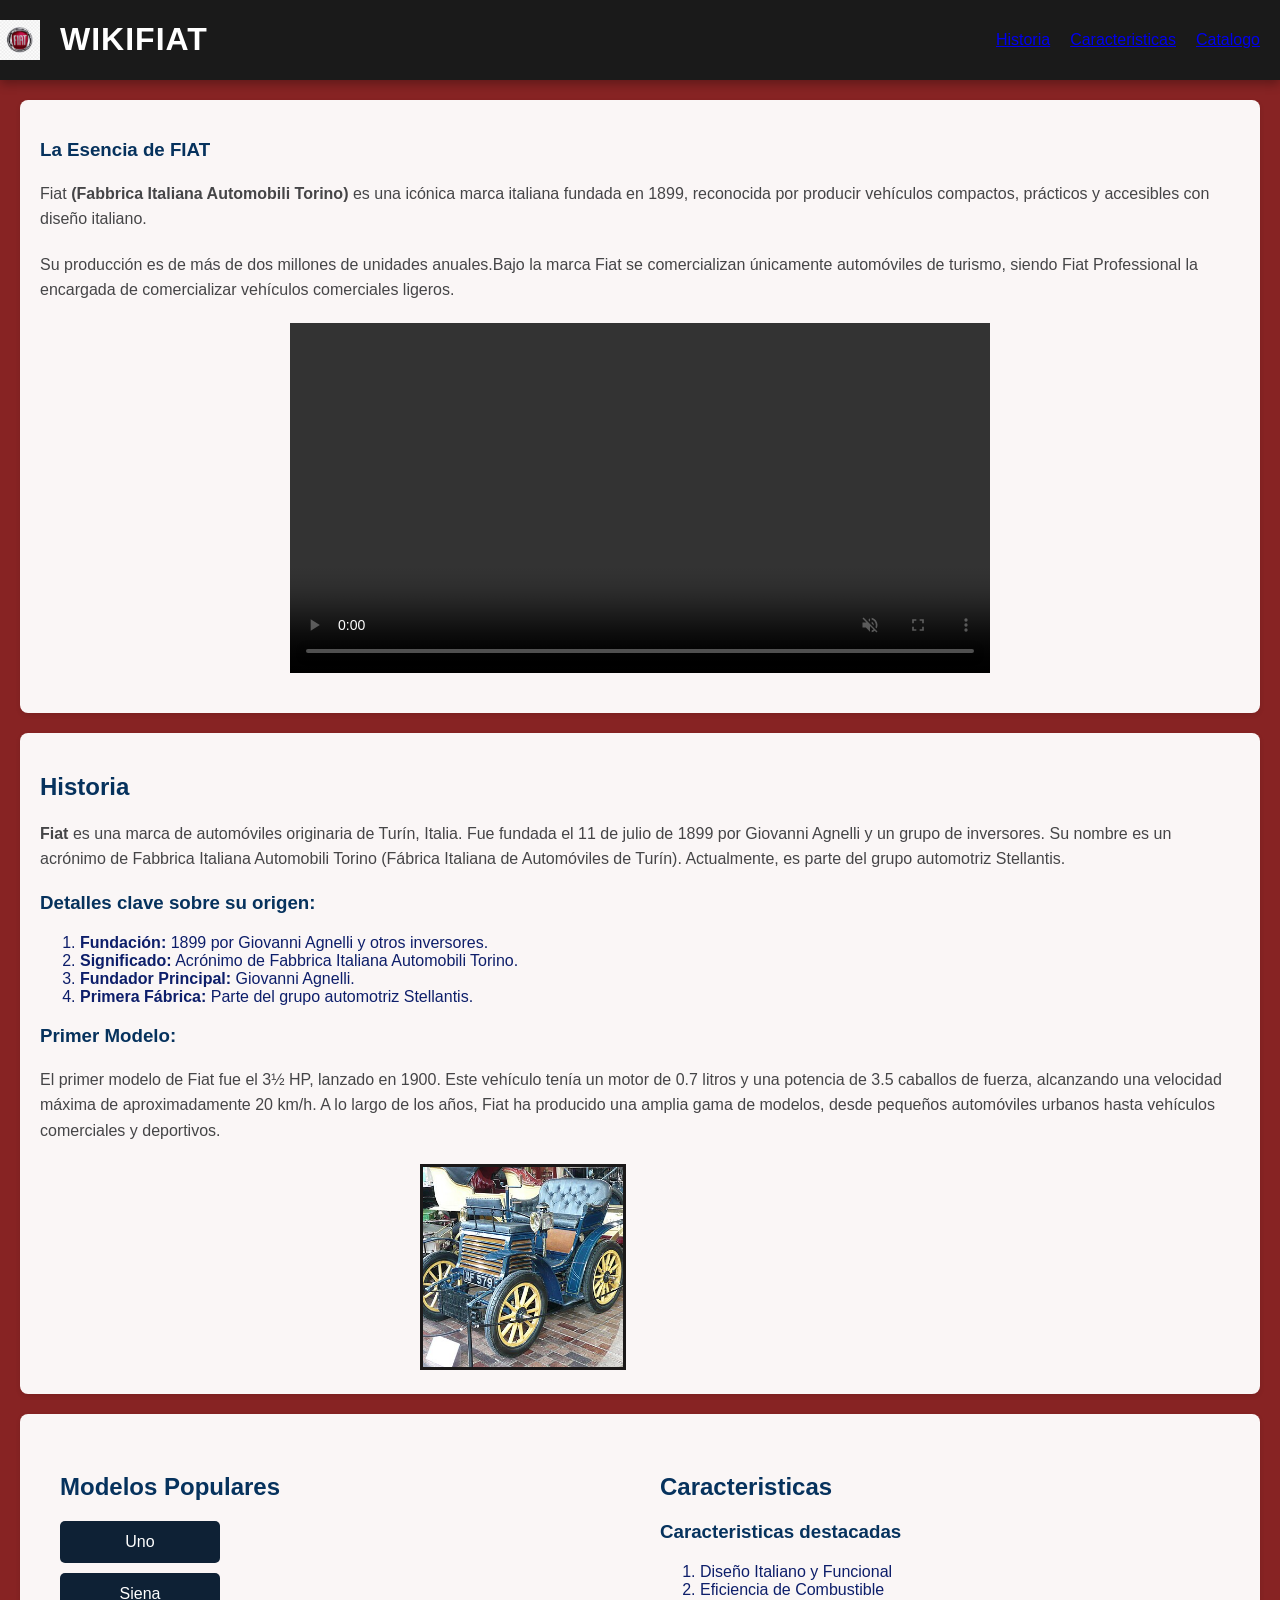
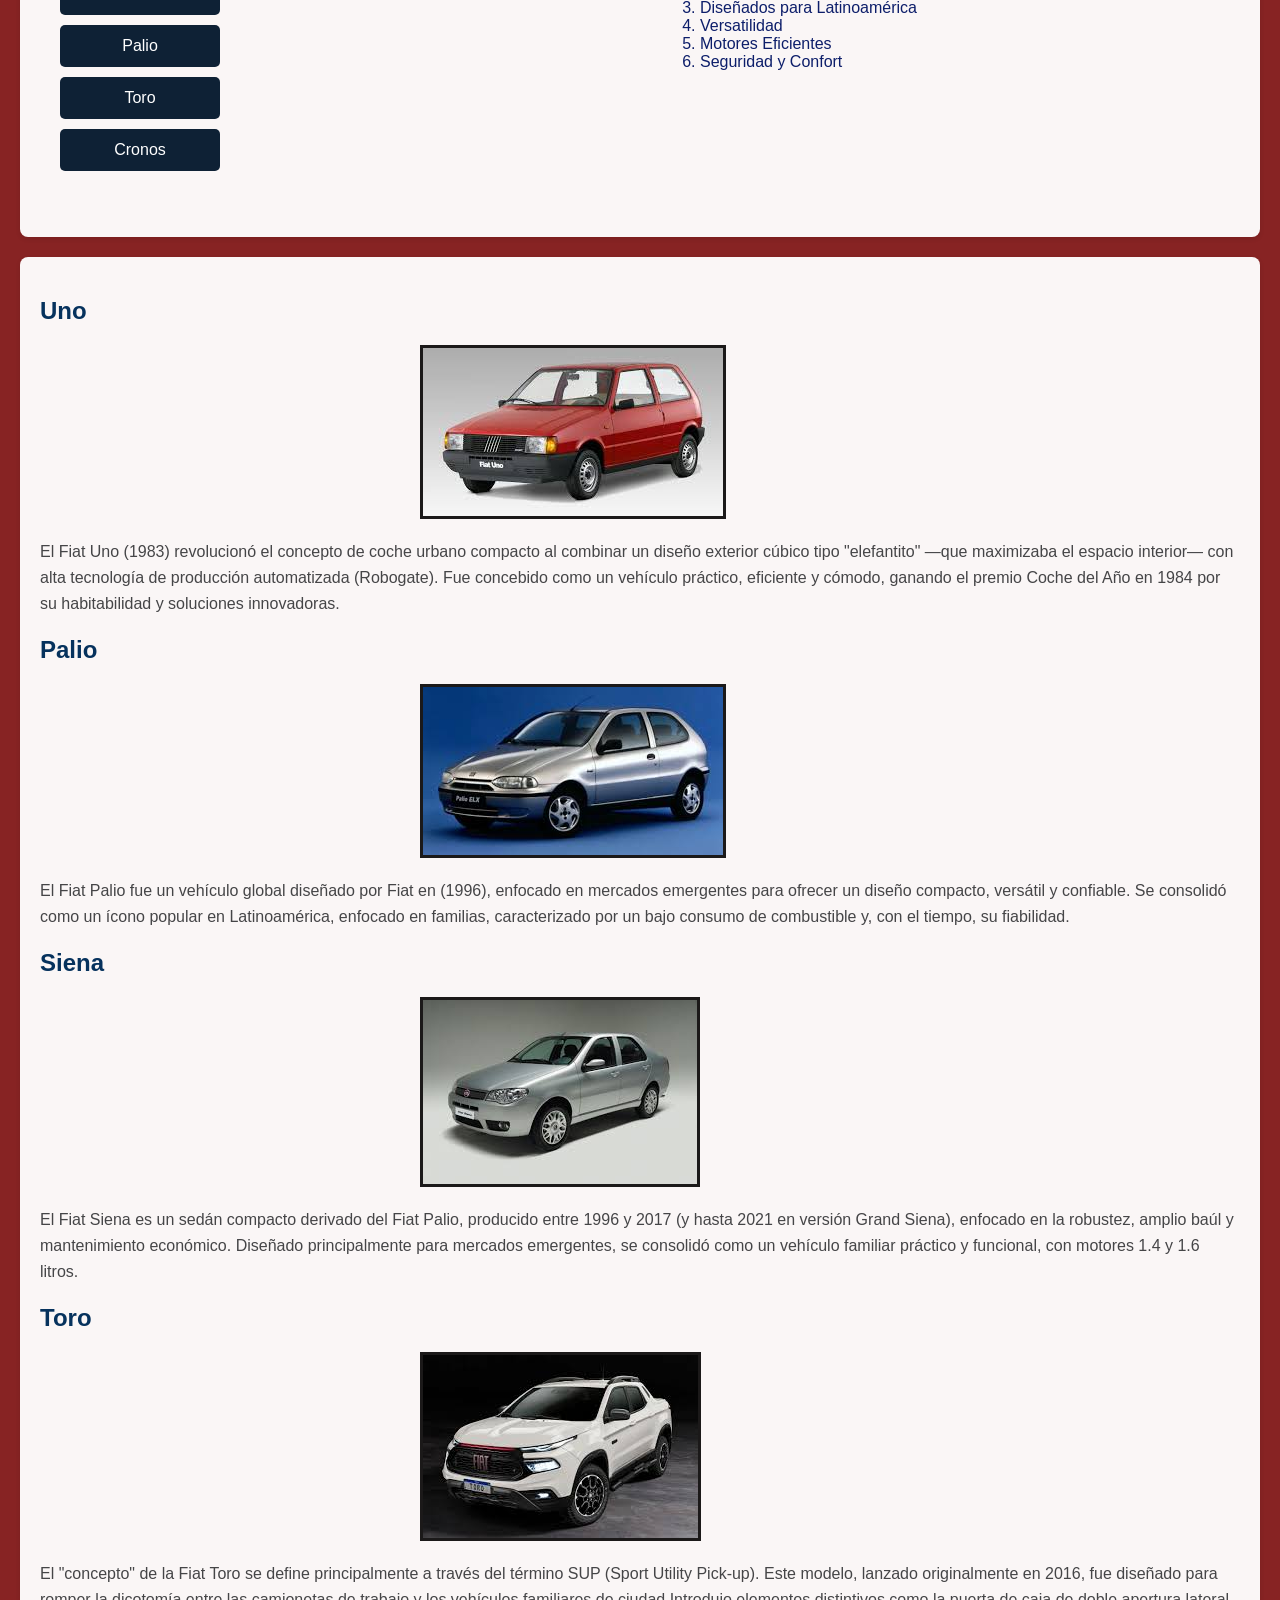
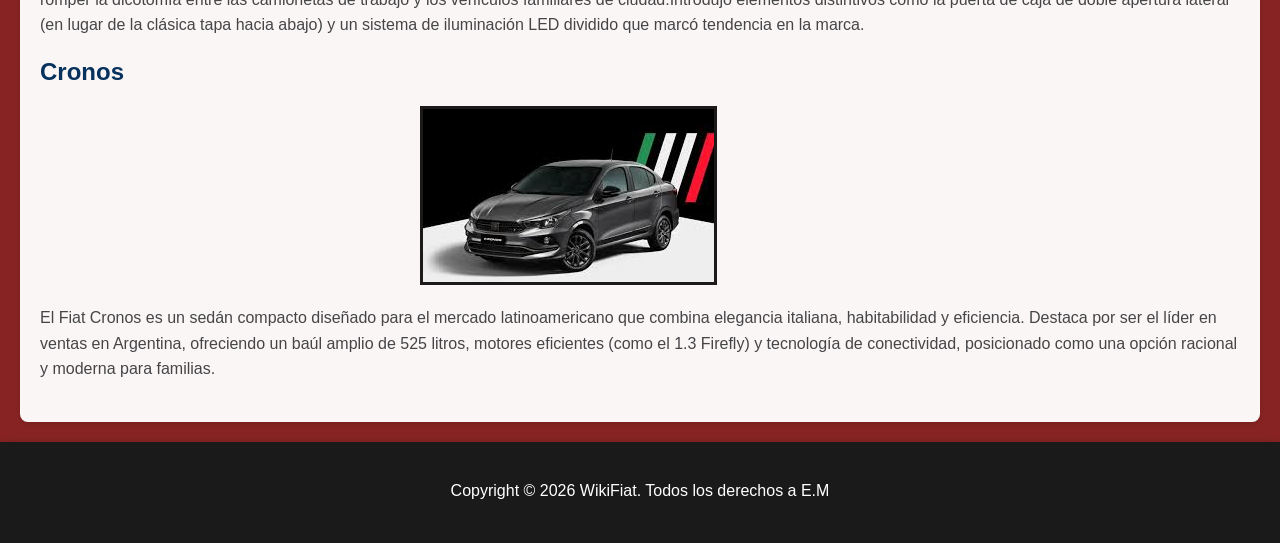
==== index.html @ 809c586a "Add files via upload" ====
<!DOCTYPE html>
<html>
  <head>
    <meta charset="UTF-8">
    <meta name="viewport" content ="width=device-width">  
    <title>WikiFiaT</title>
    <link href="style.css" rel="stylesheet"> 
    
    <meta name="description" content="Fiat (Fabbrica Italiana Automobili Torino) es una icónica marca italiana fundada en 1899, reconocida por producir vehículos compactos, prácticos y accesibles con diseño italiano.">

    <meta property="og:title"content="Wikifiat todo sobre Fiat">

    <meta property="og:description" content="Fiat (Fabbrica Italiana Automobili Torino) es una icónica marca italiana fundada en 1899, reconocida por producir vehículos compactos, prácticos y accesibles con diseño italiano.">

    <meta property="og:image" content="logofiat.jpeg">
    <meta property="og:image:alt"content="Una imagen de el logo de Fiat">



    <meta name="robots"content="index, follow">
    <meta name="theme-colors" content=" #AA2B1D">
    

    <link rel="icon" type="image/jpeg" href="logofiat.jpeg">


  </head>

  <body> 
  <header class= "contenedor-principal">
    <img class ="logo" src="logofiat.jpeg" alt="Logo de Fiat">
    <h1 class= "titulo">WikiFIAT</h1>
    
    

    <nav class="Menu">
      <a class= Historia href="#Historia">Historia</a>
      <a class= Caracteristicas href="#Caracteristicas">Caracteristicas</a>
      <a class= Catalogo href="https://www.google.com/search?q=modelos+de+fiat&client=firefox-b-lm&hs=UlI&sca_esv=9e0af5be28576de2&udm=2&biw=1366&bih=589&sxsrf=ANbL-n7YUYq1dv4CwIhhXYiju2MEA_ws3w%3A1775143396625&ei=5InOaf7vJcefqtsPtdOQiAc&oq=modelos+de+fiat&gs_lp=[base64]&sclient=gws-wiz-img" target="_blank">Catalogo</a>
    </nav>
  </header>

  <section class="contenido"> 
  <article>
    <h3 >La Esencia de FIAT</h3>

    <main>

    <p> Fiat <strong>(Fabbrica Italiana Automobili Torino)</strong> es una icónica marca italiana fundada en 1899, reconocida por producir vehículos compactos, prácticos y accesibles con diseño italiano.</p>

    <p>Su producción es de más de dos millones de unidades anuales.Bajo la marca Fiat se comercializan únicamente automóviles de turismo, siendo Fiat Professional la encargada de comercializar vehículos comerciales ligeros.</p>

    <video class="video" controls autoplay loop muted src="Ccronos.mp4"></video>
  </article>
  </section>



<section class="contenido2">
    <article>
      <header>
        <h2 id="Historia">Historia</h2>
        </header>
        <p>
          <strong>Fiat</strong> es una marca de automóviles originaria de
          Turín, Italia. Fue fundada el 11 de julio de 1899 por Giovanni Agnelli y un grupo de inversores. Su nombre es un  acrónimo de Fabbrica Italiana Automobili Torino (Fábrica Italiana de Automóviles de Turín). Actualmente, es parte del grupo automotriz Stellantis.
        </p>
        
        <h3>Detalles clave sobre su origen:</h3>
        <ol >
          <li><strong>Fundación:</strong> 1899 por Giovanni Agnelli y otros inversores.</li>
          <li><strong>Significado:</strong> Acrónimo de Fabbrica Italiana Automobili Torino.</li>
          <li><strong>Fundador Principal:</strong> Giovanni Agnelli.</li>
          <li><strong>Primera Fábrica:</strong> Parte del grupo automotriz Stellantis.</li>
        </ol>


        <footer>
          <h3>Primer Modelo: </h3>

          <p>El primer modelo de Fiat fue el 3½ HP, lanzado en 1900. Este vehículo tenía un motor de 0.7 litros y una potencia de 3.5 caballos de fuerza, alcanzando una velocidad máxima de aproximadamente 20 km/h. A lo largo de los años, Fiat ha producido una amplia gama de modelos, desde pequeños automóviles urbanos hasta vehículos comerciales y deportivos.</p>

          <img class="fiat-viejo" src="1899_FIAT.JPG"alt="Primer modelo de Fiat">

  </article>
</section>

    <section class="contenido3">
      <article>

  <div class="contenedor-columnas"> <article>
      <h2 id="Modelos Populares">Modelos Populares</h2>
      <ul class="modelos" id="lista-modelos">
        <li><a class="tipo" href="#Uno">Uno</a></li>
        <li><a class="tipo" href="#Siena">Siena</a></li>
        <li><a class="tipo" href="#Palio">Palio</a></li>
        <li><a class="tipo" href="#Toro">Toro</a></li>
        <li><a class="tipo" href="#Cronos">Cronos</a></li>
      </ul>
    </article>

    <aside>
      <h2 id="Caracteristicas">Caracteristicas</h2>
      <header>
        <h3>Caracteristicas destacadas</h3>
      </header>
      <ol class="caracteristicas">
        <li>Diseño Italiano y Funcional</li>
        <li>Eficiencia de Combustible</li>
        <li>Diseñados para Latinoamérica</li>
        <li>Versatilidad</li>
        <li>Motores Eficientes</li>
        <li>Seguridad y Confort</li>
      </ol>
    </aside>
  
  </div> </section>

      </article>
    </section>
    
    
    <section class="contenido3">
      <article>

    <h2 id="Uno">Uno</h2>
    <img  class="fiatuno"src="Uno.jpeg" alt="Fiat Uno">
    <p>El Fiat Uno (1983) revolucionó el concepto de
    coche urbano compacto al combinar un diseño exterior cúbico tipo "elefantito" —que maximizaba el espacio interior— con alta tecnología de producción automatizada (Robogate). Fue concebido como un vehículo práctico, eficiente y cómodo, ganando el premio Coche del Año en 1984 por su habitabilidad y soluciones innovadoras. </p>

    <h2 id="Palio">Palio</h2>
    <img class="fiatpalio" src="Palio.jpeg" alt="Fiat Palio">
    <p>El Fiat Palio
    fue un vehículo global diseñado por Fiat en (1996), enfocado en mercados emergentes para ofrecer un diseño compacto, versátil y confiable. Se consolidó como un ícono popular en Latinoamérica, enfocado en familias, caracterizado por un bajo consumo de combustible y, con el tiempo, su fiabilidad. </p>
    
    <h2 id="Siena">Siena</h2>
    <img class="fiatsiena" src="fiatsiena.jpeg" alt="Fiat Siena">
    <p>El Fiat Siena es un sedán compacto derivado del Fiat Palio, producido entre 1996 y 2017 (y hasta 2021 en versión Grand Siena), enfocado en la robustez, amplio baúl y mantenimiento económico. Diseñado principalmente para mercados emergentes, se consolidó como un vehículo familiar práctico y funcional, con motores 1.4 y 1.6 litros. </p>

    <h2 id="Toro">Toro</h2>
    <img class="fiattoro" src="toro.jpeg" alt="Fiat Toro">
    <p>El "concepto" de la Fiat Toro se define principalmente a través del término SUP (Sport Utility Pick-up). Este modelo, lanzado originalmente en 2016, fue diseñado para romper la dicotomía entre las camionetas de trabajo y los vehículos familiares de ciudad.Introdujo elementos distintivos como la puerta de caja de doble apertura lateral (en lugar de la clásica tapa hacia abajo) y un sistema de iluminación LED dividido que marcó tendencia en la marca.</p>

    <h2 id="Cronos">Cronos</h2>
    <img class="fiatcronos" src="cronos.jpeg" alt="Fiat Cronos">
    <p>El Fiat Cronos es un sedán compacto diseñado para el mercado latinoamericano que combina elegancia italiana, habitabilidad y eficiencia. Destaca por ser el líder en ventas en Argentina, ofreciendo un baúl amplio de 525 litros, motores eficientes (como el 1.3 Firefly) y tecnología de conectividad, posicionado como una opción racional y moderna para familias. </p>
      </article>
    </section>
  

</main>

<footer class="pie-pagina">
  <p class="letra-final">Copyright © 2026 WikiFiat. Todos los derechos a E.M</p>
</footer> 
</body>
---- style.css ----
body{
  margin: 0px;
  padding: 0px;
  box-sizing: border-box;
  background: rgb(135, 35, 35);
  font-family: 'Segoe UI', Tahoma, Geneva, Verdana, sans-serif;
  color: #0d1e6a;
}

.contenedor-principal{
  background-color: #1a1a1a; 
  display: flex;
  justify-content: flex-start; 
  gap: 20px;
  align-items: center; 
  color: white;
  box-shadow: 0 4px 10px rgba(0,0,0,0.3);
  
  }

.Menu{
  margin-left:auto;
  display: flex;
  gap: 20px 20px;
  padding: 20px;
  color: rgb(247, 245, 245);              
  font-family: sans-serif;
}


.titulo{
  display: flex;
  font-weight: 800;
  letter-spacing: 1px;
  color: #ffffff;
  text-transform: uppercase;
  gap: 10px;
}


.logo{
  width: 40px;
  display: flex;
  align-items: center;
  gap: 15px;
}

.video{
  width: 800%;
  max-width: 700px;
  margin: 20px auto ;
  display: block;
  
}

.contenido{
  background-color:#faf6f6;
  padding: 20px;
  margin: 20px;
  border-radius: 8px;
  box-shadow: 0 2px 5px rgba(0,0,0,0.1);
}

.contenido2{
  background-color: #faf6f6;
  padding: 20px;
  margin: 20px;
  border-radius: 8px;
  box-shadow: 0 2px 5px rgba(0,0,0,0.1);
}

.fiat-viejo{
  width: 200px;
  height: 200px;
  object-fit: cover;
  border: 3px solid #1b1919;
  margin-left: 380px;
}

.contenido3{
  background-color: #faf6f6;
  padding: 20px;
  margin: 20px;
  border-radius: 8px;
  box-shadow: 0 2px 5px rgba(0,0,0,0.1);
}


.contenedor-columnas {
    display: flex;           
    justify-content: space-between; 
    align-items: flex-start;  
    gap: 40px;               
    padding: 20px;
}


.contenedor-columnas article, 
.contenedor-columnas aside {
    flex: 1; 
}


.modelos {
    list-style: none;
    padding: 0;
}

.tipo{
  display: inline-block;
  padding: 12px 40px;
  background-color: #0e2135;
  color: #ffffff ;
  text-decoration: none;
  border-radius: 5px;
  font-family: Verdana, sans-serif;
  width: 80px;       
  text-align: center; 
  margin-bottom: 10px;
  
}

.fiatuno{
    object-fit: cover;
  border: 3px solid #1b1919;
  margin-left: 380px;
}

.fiatpalio{
    object-fit: cover;
  border: 3px solid #1b1919;
  margin-left: 380px;
}

.fiatsiena{
    object-fit: cover;
  border: 3px solid #1b1919;
  margin-left: 380px;
}

.fiattoro{
    object-fit: cover;
  border: 3px solid #1b1919;
  margin-left: 380px;
}

.fiatcronos{
    object-fit: cover;
  border: 3px solid #1b1919;
  margin-left: 380px;
}

p{
  color: #454547;
  line-height: 1.6;
  margin-bottom: 20px;
}

h2, h3{ 
    color: #06325d;
    margin-bottom: 20px;
}


.pie-pagina{
  background-color: #1a1a1a;
  padding: 20px ;
  box-shadow: 0 4px 10px rgba(0,0,0,0.3); 
  text-align: center;
}

.letra-final{
  color: white;
  text-align: center;
}
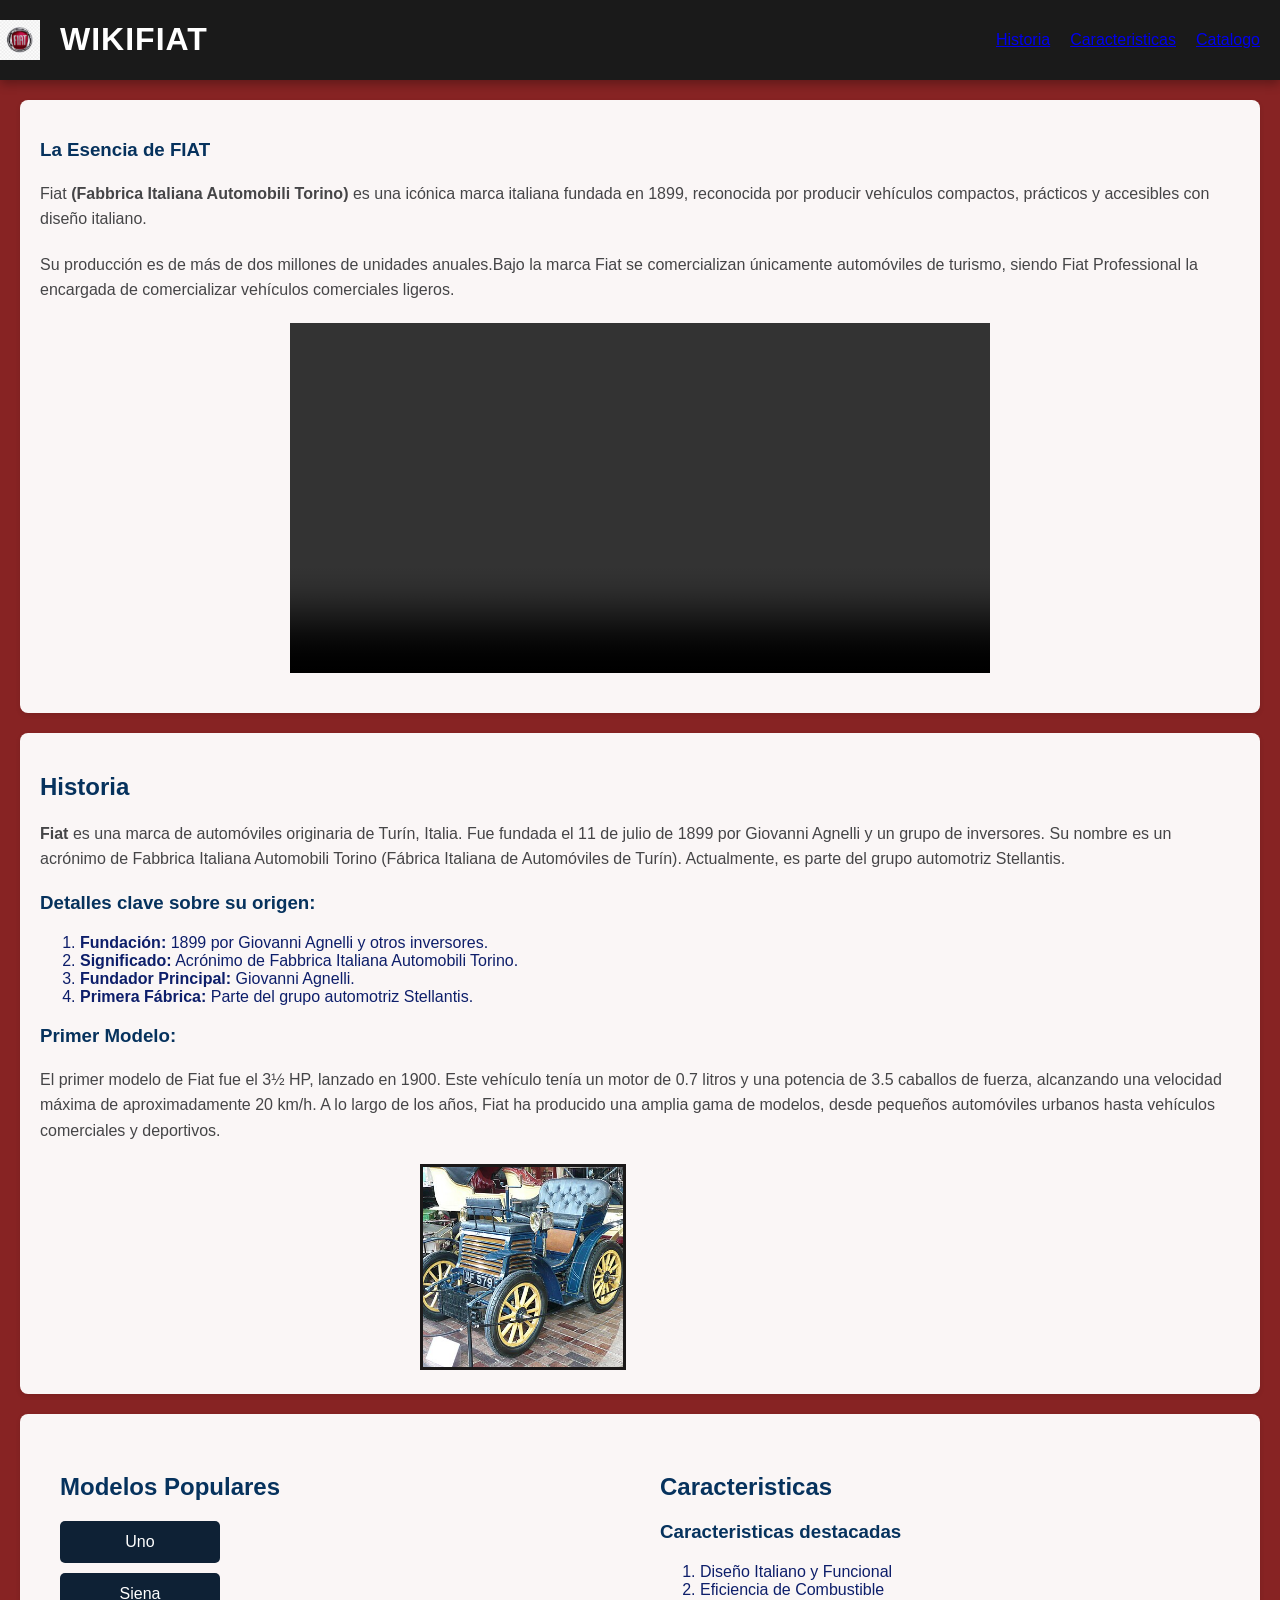
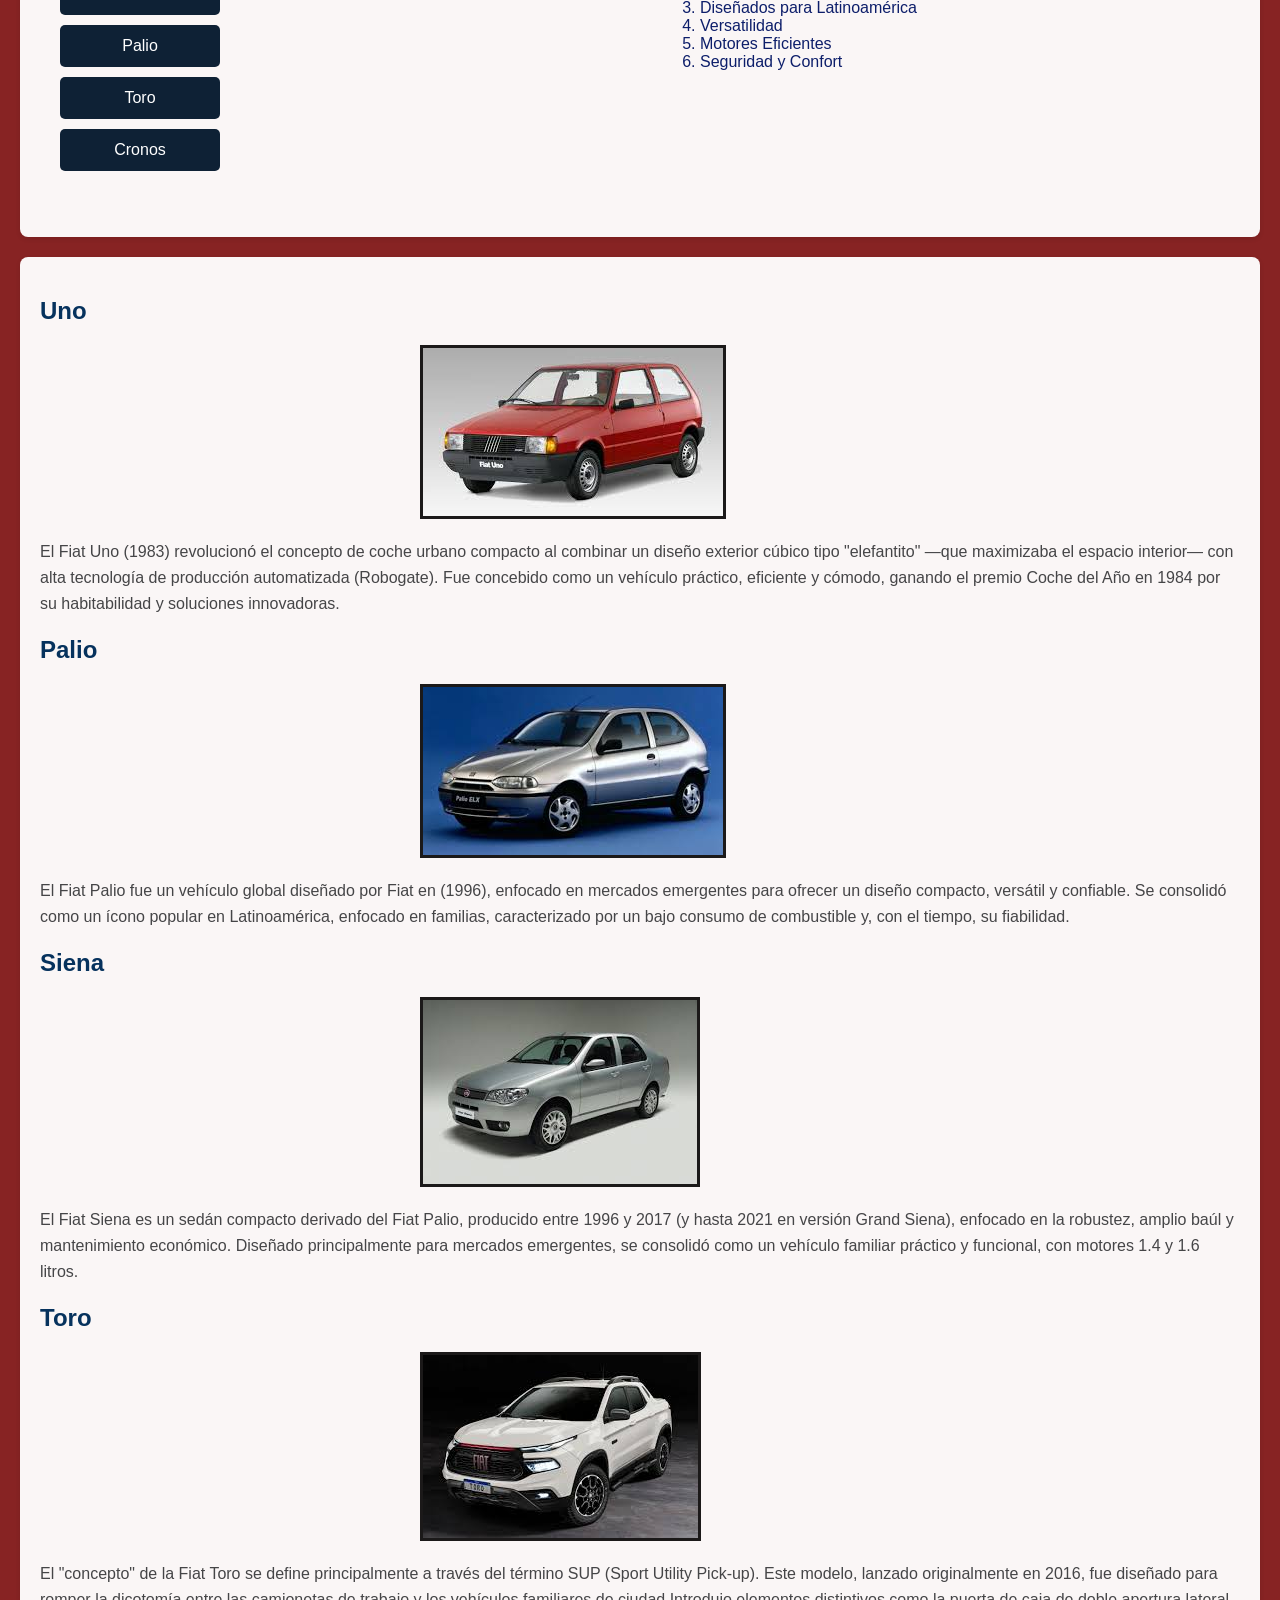
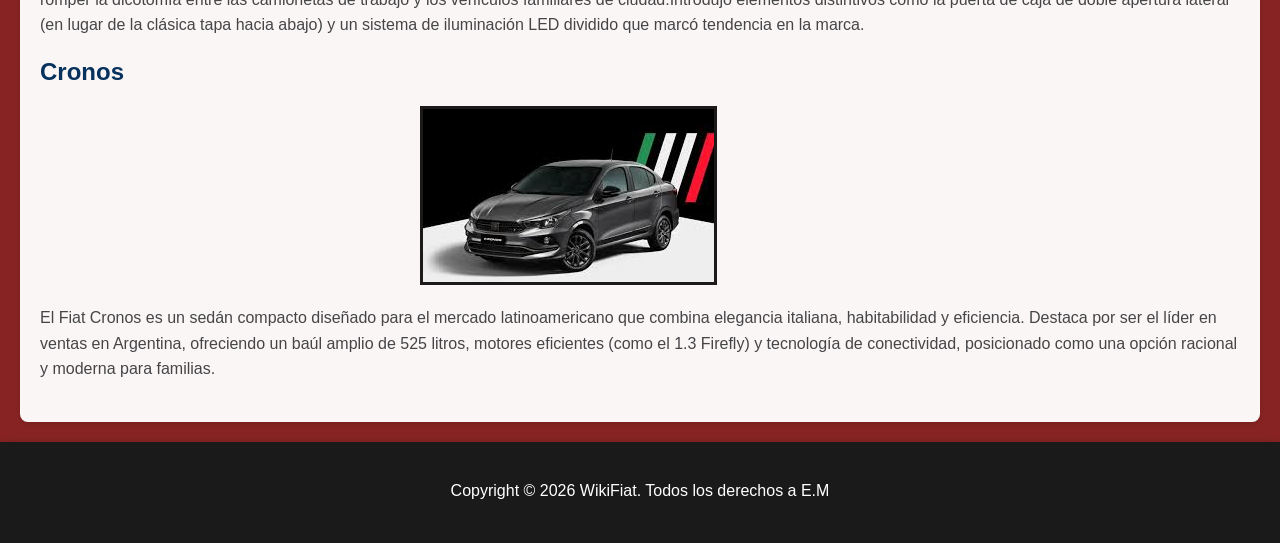
==== commit 69ec5f7d: "Add Google site verification meta tag agregado meta name" ====
--- a/index.html
+++ b/index.html
@@ -1,6 +1,7 @@
 <!DOCTYPE html>
 <html>
   <head>
+    <meta name="google-site-verification" content="Nge3-GSW0z6XdQYvdCUXEjc49RHa2RH8aPDPf7TnS_o" />
     <meta charset="UTF-8">
     <meta name="viewport" content ="width=device-width">  
     <title>WikiFiaT</title>
